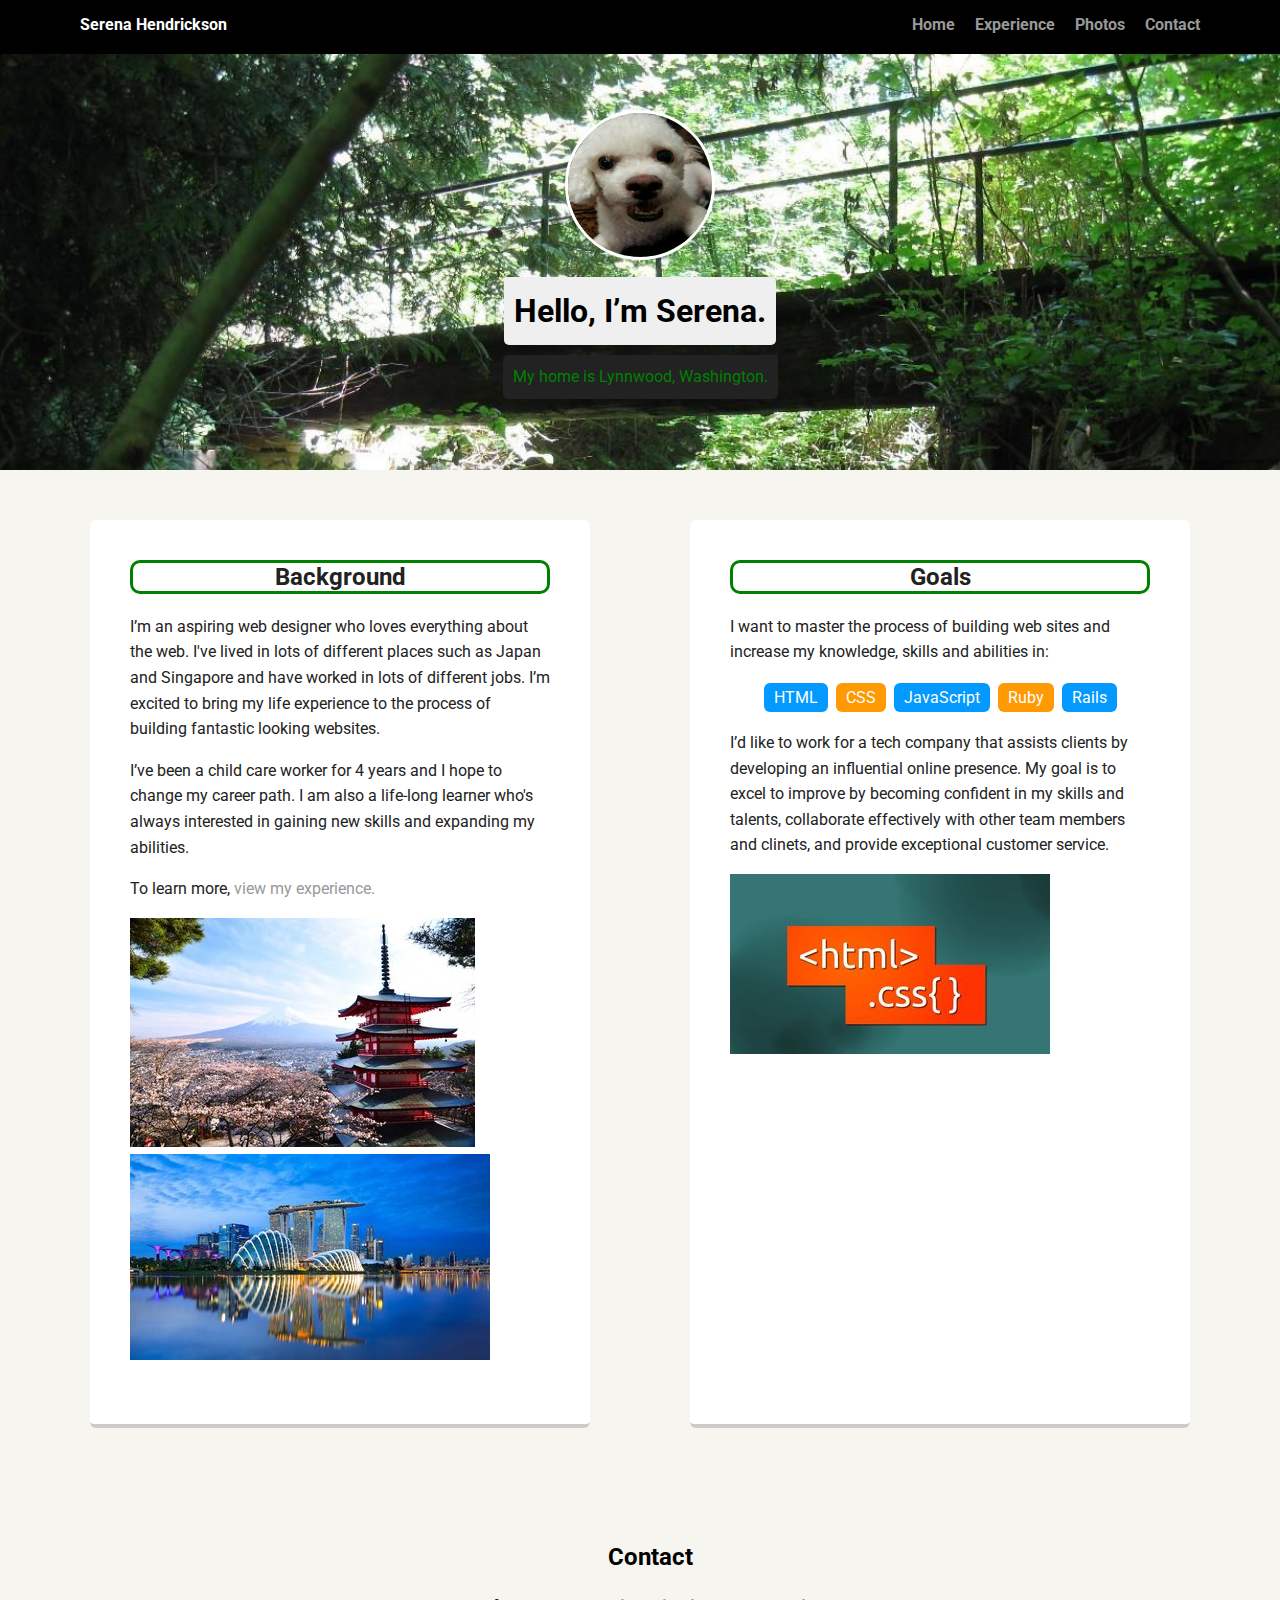
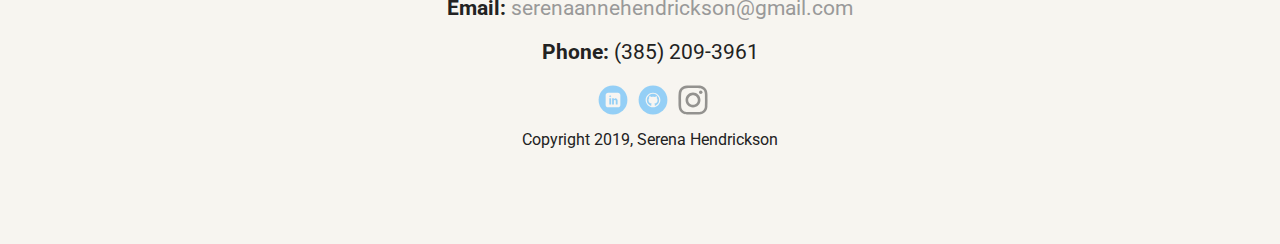
==== portfolio_update_v1/index.html @ a4ab2337 "eddited pages" ====
<!doctype html>
<html lang="en">
<head>
  <meta charset="utf-8">
  <title>Serena Hendrickson's Profile</title>
  <meta name="viewport" content="width=device-width, initial-scale=1.0">
  <link rel="stylesheet" href="styles.css">
  <link href="https://fonts.googleapis.com/css?family=Muli%7CRoboto:400,300,500,700,900" rel="stylesheet"></head>
  <body>

    <div class="main-nav">
        <ul class="nav">
          <li class="name">Serena Hendrickson</li>
          <li><a href="index.html">Home</a></li>
          <li><a href="experience.html" target="_blank" class="experience">Experience</a></li>
          <li> <a href="https://www.instagram.com/serenaannehendrickson/" target="_blank" class="photos">Photos</a></li>
          <li> <a href="experience.html" target= "_blank" class="experience">Contact</a></li>
        </ul>
    </div>

    <header>
      <img src="images/rsz_1477155547630.jpg" alt="My pet Chico" class="profile-image">
      <h1 class="tag name">Hello, I’m Serena.</h1>
      <p class="tag location">My home is Lynnwood, Washington.</p>
    </header>

    <main class="flex">
      <div class="card">
        <h2 class="card-title">Background</h2>
        <p>I’m an aspiring web designer who loves everything about the web. I've lived in lots of different places such as Japan and Singapore and have worked in lots of different jobs. I’m excited to bring my life experience to the process of building fantastic looking websites.</p>
        <p>I’ve been a child care worker for 4 years and I hope to change my career path. I am also a life-long learner who's always interested in gaining new skills and expanding my abilities.</p>
        <p> To learn more, <a href= "experience.html"> view my experience.</a> <p>
        <img src="images/rsz_japan.jpg" alt="Japan and Fuji Mountain" class="paragraph-image" source="https://z3news.com//w/earthquake-hitting-japan/">
        <img src="images/rsz_shu-singapore-602869064-patrick-foto-copy.jpg" alt="Singapore city" class="photograph-image" source="https://www.worldtravelguide.net/guides/asia/singapore/">

      </div>

      <div class="card">
        <h2 class="card-title">Goals</h2>
        <p>I want to master the process of building web sites and increase my knowledge, skills and abilities in:</p>
        <ul class="skills">
          <li>HTML</li>
          <li>CSS</li>
          <li>JavaScript</li>
          <li>Ruby</li>
          <li>Rails</li>
        </ul>
        <p>I’d like to work for a tech company that assists clients by developing an influential online presence. My goal is to excel to improve by becoming confident in my skills and talents, collaborate effectively with other team members and clinets, and provide exceptional customer service. </p>
        <img src="images/rsz_html_css.jpg" alt="HTML and CSS" class="paragraph-image" source="https://www.youtube.com/watch?v=iZ1ucWosOww">
      </div>

    </main>
    <footer>
      <h3> Contact </h3>
      <ul>
        <p><strong> Email: </strong> <a href="mailto:serenaannehendrickson@gmail.com?subject=Hello!"> serenaannehendrickson@gmail.com </a> </p>
        <p><strong> Phone: </strong> (385) 209-3961 </p>
      </ul>

      <ul>
        <li><a href="https://www.linkedin.com/in/serenaannehendrickson/" target="_blank" class="social linkedin">LinkedIn</a></li>
        <li><a href="https://github.com/serenaanne0114" target="_blank" class="social github">Github</a></li>
        <li><a href="https://www.instagram.com/serenaannehendrickson/" target="_blank" class="social instagram">Instagram</a></li>
      </ul>
      <p class="copyright">Copyright 2019, Serena Hendrickson</p>
    </footer>
  </body>
  </html>
---- portfolio_update_v1/styles.css ----
/* Global Layout Set-up */
* {
  box-sizing: border-box;
}

body {
  margin: 0;
  padding: 0;
  text-align: center;
  font-family: 'Roboto', sans-serif;
  color: #222;
  background: #f7f5f0;
}
/* Link Styles */

a {
  text-decoration: none;
  color: #999;
}
a:hover {
  color: #6633ff;
}

/* Section Styles */

.main-nav {
  width: 100%;
  background: black;
  min-height: 30px;
  padding: 10px;
  position: fixed;
  text-align: center;
}
.nav {
  display: flex;
  justify-content: space-around;
  font-weight: 700;
  list-style-type: none;
  margin: 0 auto;
  padding: 0;
}

.nav .name {
    display: block;
    margin-right: auto;
    color: white;
}
.nav li {
  padding: 5px 10px 10px 10px;
}
.nav a {
  transition: all .5s;
}
.nav a:hover {
  color: white
}

header {
  text-align: center;
  background: url('images/fixedw_large_4x.jpg') no-repeat top center ;
  background-size: cover;
  overflow: hidden;
  padding-top: 60px;
}
header {
  line-height: 1.5;
}
header .profile-image {
  margin-top: 50px;
  width: 150px;
  height: 150px;
  border-radius: 50%;
  border: 3px solid white;
  transition: all .5s;
}
header .profile-image:hover {
  transform: scale(1.2) rotate(360deg);
}
.tag {
  background-color: #efefef;
  color: black;
  padding: 10px;
  border-radius: 5px;
  display: table;
  margin: 10px auto;
}
.location {
  background-color: #222;
  color: green;
}
.card {
  margin: 30px;
  padding: 20px 40px 40px;
  max-width: 500px;
  text-align: left;
  background: #fff;
  border-bottom: 4px solid #ccc;
  border-radius: 6px;
  transition: all .5s;
}
.card:hover {
  border-color: #ff99ff;
}

ul.skills {
  padding: 0;
  text-align: center;
}

.skills li {
  border-radius: 6px;
  display: inline-block;
  background: #ff9904;
  color: white;
  padding: 5px 10px;
  margin: 2px;
}

.skills li:nth-child(odd) {
  background: #0399ff;
}

footer {
  width: 100%;
  min-height: 30px;
  padding: 20px 0 40px 20px;
}

footer .copyright {
  top: -8px;
  font-size: .75em;
}

footer ul {
  list-style-type: none;
  margin: 0;
  padding: 0;
}

footer ul li {
  display: inline-block;
}

a.social {
  display: inline-block;
  text-indent: -9999px;
  margin-left: 5px;
  width: 30px;
  height: 30px;
  background-size: 30px 30px;
  opacity: .4;
  transition: all .5s;
}
a.instagram {
  background-image: url(images/instagram.svg);
}
a.linkedin {
  background-image: url(images/linkedin.svg);
}
a.github {
  background-image: url(images/github.svg);
}
a.social:hover {
  opacity: 1;
}
.clearfix {
  clear: both;
}

/* Styles for larger screens */
@media screen and (min-width: 720px) {

  .flex {
      display: -ms-flexbox;      /* TWEENER - IE 10 */
      display: flex;
      max-width: 1200px;
      -ms-flex-pack: distribute;
      justify-content: space-around;
      margin: 0 auto;
  }

  header {
    min-height: 470px;
  }

  .nav {
    max-width: 1200px;
    padding: 0 30px;
  }


  main {
    padding-top: 20px;
  }

  main p {
    line-height: 1.6em;
  }

  footer {
    font-size: 1.3em;
    max-width: 1200px;
    margin: 40px auto;
  }

}

h3 {
    color: black;

}

.card-title {
  text-align: center;
  border: solid green 3px;
  border-radius: 10px;

}

.text-class {
  padding: 5px;
  background-color: #e2e2e2;
}

.section-title {
  text-align: left;
  text-transform: uppercase;
}

.list {
  text-align: left;

}

.main-image {
  border: solid 4px black;
  border-radius: 50%;

}
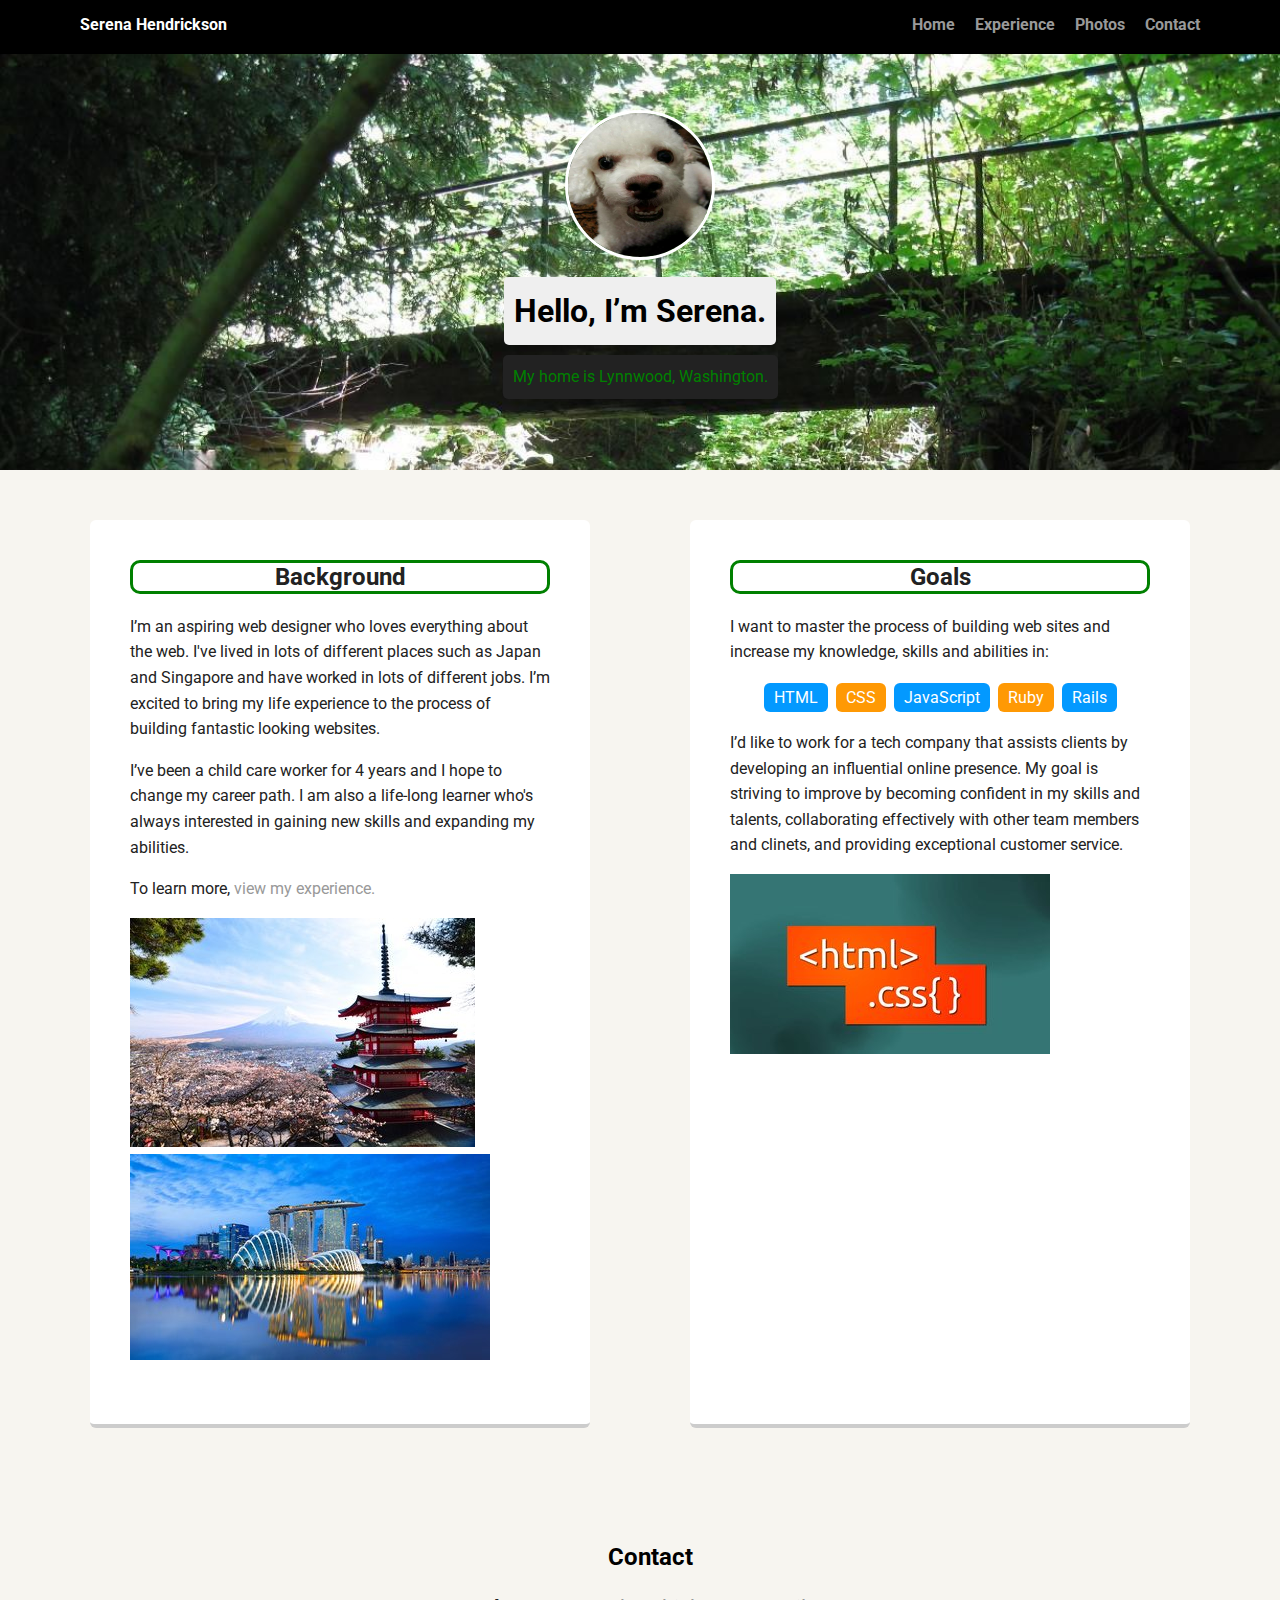
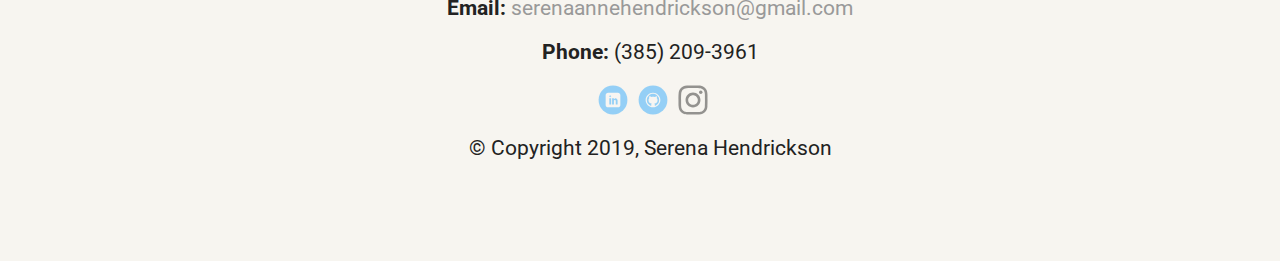
==== commit befd9d7b: "index and experience changed" ====
--- a/portfolio_update_v1/index.html
+++ b/portfolio_update_v1/index.html
@@ -45,7 +45,7 @@
           <li>Ruby</li>
           <li>Rails</li>
         </ul>
-        <p>I’d like to work for a tech company that assists clients by developing an influential online presence. My goal is to excel to improve by becoming confident in my skills and talents, collaborate effectively with other team members and clinets, and provide exceptional customer service. </p>
+        <p>I’d like to work for a tech company that assists clients by developing an influential online presence. My goal is striving to improve by becoming confident in my skills and talents, collaborating effectively with other team members and clinets, and providing exceptional customer service. </p>
         <img src="images/rsz_html_css.jpg" alt="HTML and CSS" class="paragraph-image" source="https://www.youtube.com/watch?v=iZ1ucWosOww">
       </div>
 
@@ -62,7 +62,7 @@
         <li><a href="https://github.com/serenaanne0114" target="_blank" class="social github">Github</a></li>
         <li><a href="https://www.instagram.com/serenaannehendrickson/" target="_blank" class="social instagram">Instagram</a></li>
       </ul>
-      <p class="copyright">Copyright 2019, Serena Hendrickson</p>
+      <p>&copy; Copyright 2019, Serena Hendrickson</p>
     </footer>
   </body>
   </html>
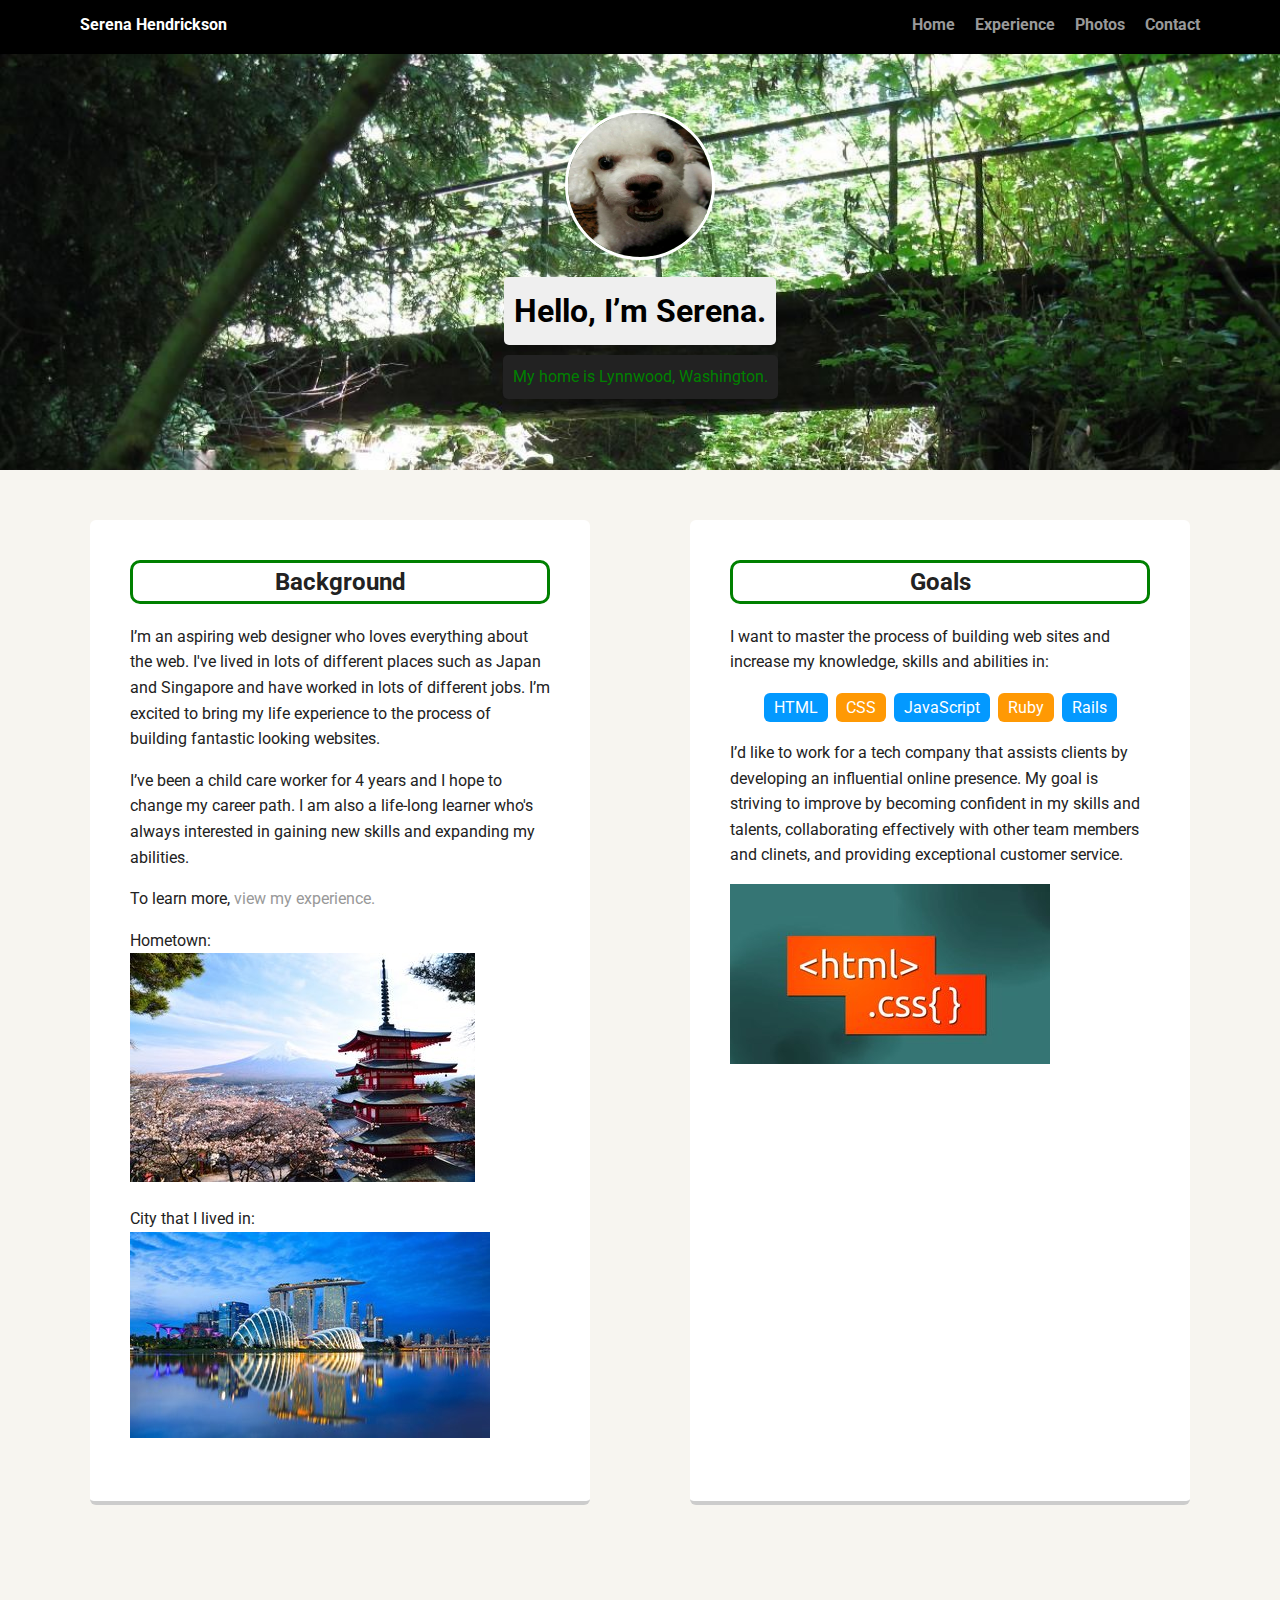
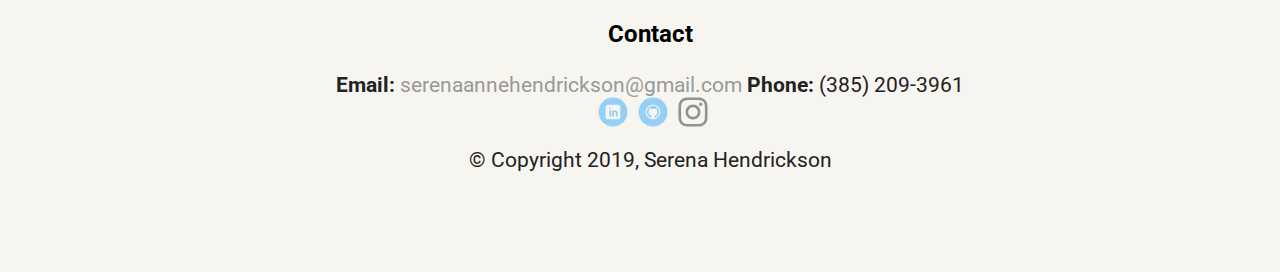
==== commit 8d62d2ec: "changes" ====
--- a/portfolio_update_v1/index.html
+++ b/portfolio_update_v1/index.html
@@ -14,7 +14,7 @@
           <li><a href="index.html">Home</a></li>
           <li><a href="experience.html" target="_blank" class="experience">Experience</a></li>
           <li> <a href="https://www.instagram.com/serenaannehendrickson/" target="_blank" class="photos">Photos</a></li>
-          <li> <a href="experience.html" target= "_blank" class="experience">Contact</a></li>
+          <li> <a href="#">Contact</a></li>
         </ul>
     </div>
 
@@ -30,8 +30,8 @@
         <p>I’m an aspiring web designer who loves everything about the web. I've lived in lots of different places such as Japan and Singapore and have worked in lots of different jobs. I’m excited to bring my life experience to the process of building fantastic looking websites.</p>
         <p>I’ve been a child care worker for 4 years and I hope to change my career path. I am also a life-long learner who's always interested in gaining new skills and expanding my abilities.</p>
         <p> To learn more, <a href= "experience.html"> view my experience.</a> <p>
-        <img src="images/rsz_japan.jpg" alt="Japan and Fuji Mountain" class="paragraph-image" source="https://z3news.com//w/earthquake-hitting-japan/">
-        <img src="images/rsz_shu-singapore-602869064-patrick-foto-copy.jpg" alt="Singapore city" class="photograph-image" source="https://www.worldtravelguide.net/guides/asia/singapore/">
+        <p>Hometown:<img src= "images/rsz_japan.jpg" alt="Japan and Fuji Mountain"></p>
+        <p> City that I lived in:<img src= "images/rsz_shu-singapore-602869064-patrick-foto-copy.jpg" alt= "Singapore city"> </p>
 
       </div>
 
@@ -46,15 +46,15 @@
           <li>Rails</li>
         </ul>
         <p>I’d like to work for a tech company that assists clients by developing an influential online presence. My goal is striving to improve by becoming confident in my skills and talents, collaborating effectively with other team members and clinets, and providing exceptional customer service. </p>
-        <img src="images/rsz_html_css.jpg" alt="HTML and CSS" class="paragraph-image" source="https://www.youtube.com/watch?v=iZ1ucWosOww">
+        <img src="images/rsz_html_css.jpg" alt="HTML and CSS">
       </div>
 
     </main>
     <footer>
       <h3> Contact </h3>
       <ul>
-        <p><strong> Email: </strong> <a href="mailto:serenaannehendrickson@gmail.com?subject=Hello!"> serenaannehendrickson@gmail.com </a> </p>
-        <p><strong> Phone: </strong> (385) 209-3961 </p>
+        <li><strong> Email: </strong> <a href="mailto:serenaannehendrickson@gmail.com?subject=Hello!"> serenaannehendrickson@gmail.com </a> </li>
+        <li><strong> Phone: </strong> (385) 209-3961 </li>
       </ul>
 
       <ul>
--- a/portfolio_update_v1/styles.css
+++ b/portfolio_update_v1/styles.css
@@ -214,6 +214,7 @@
   text-align: center;
   border: solid green 3px;
   border-radius: 10px;
+  padding: 5px;
 
 }
 
@@ -228,7 +229,9 @@
 }
 
 .list {
-  text-align: left;
+  margin: 0 auto;
+  padding: 5px;
+  line-height: 200%;
 
 }
 
